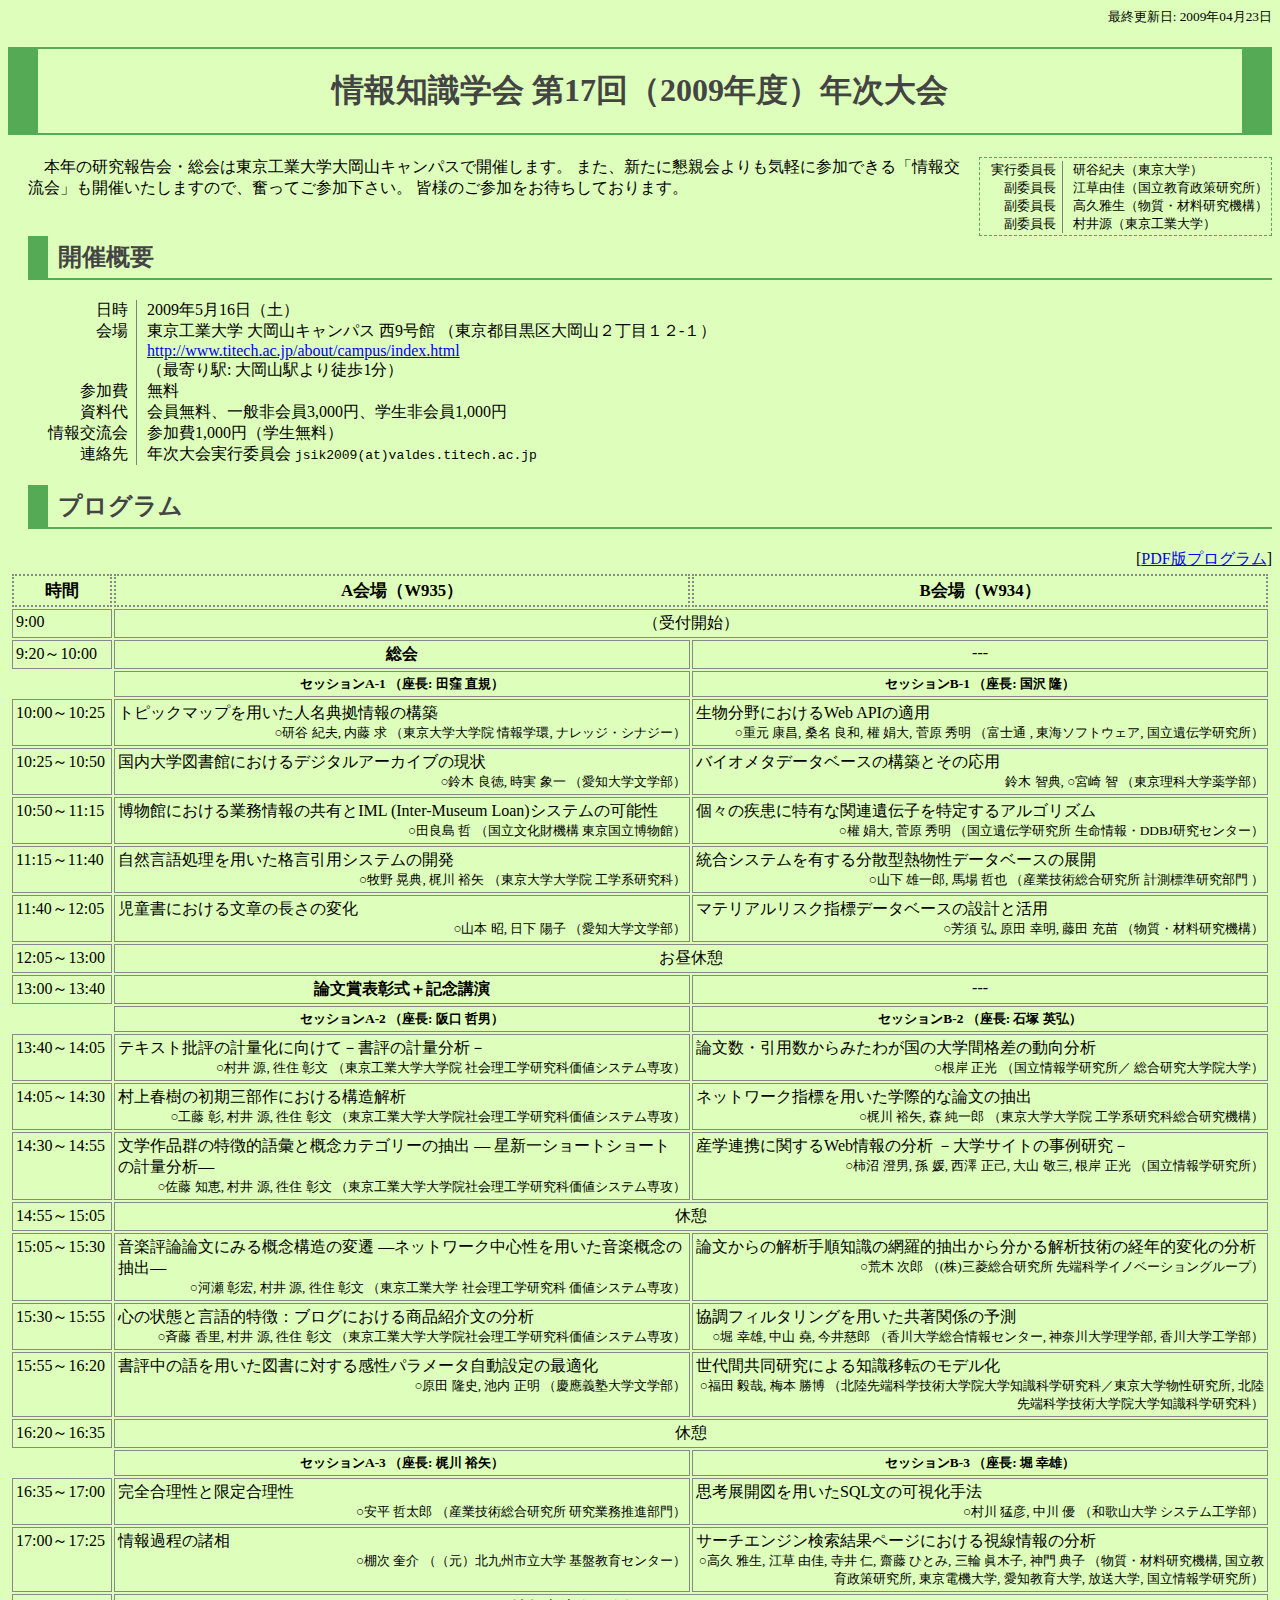
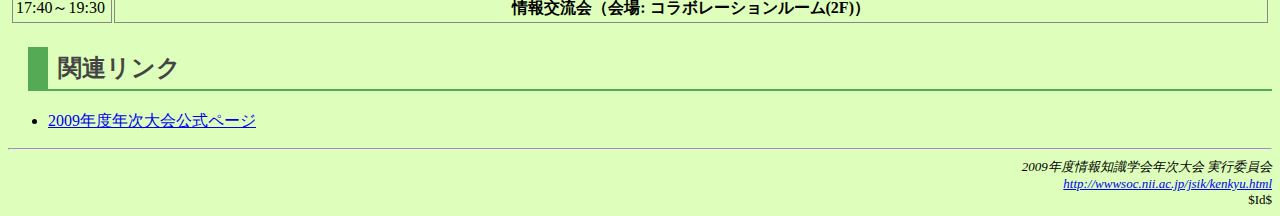
==== form/index.html @ 2bb88885 "title" ====
<!DOCTYPE HTML PUBLIC "-//W3C//DTD HTML 4.01//EN"
	"http://www.w3.org/TR/html4/strict.dtd">
<html lang="ja">
<head>
<meta http-equiv="Content-Type" content="text/html; charset=EUC-JP">
<link rel="stylesheet" href="style.css" type="text/css">
<link rev="made" href="mailto:tmasao@acm.org">
<title>�����μ��ز� ��17���2009ǯ�١�ǯ�����</title>
</head>
<body>
<!-- hhmts start -->
<div class="last-update">�ǽ�������: 2009ǯ04��23��</div>
<!-- hhmts end -->
<h1>�����μ��ز� ��17���2009ǯ�١�ǯ�����</h1>
<dl class="credit">
<dt>�¹԰Ѱ�Ĺ<dd>��ë���ס������ء�
<dt>���Ѱ�Ĺ<dd>����ͳ�¡ʹ�Ω��������������
<dt>���Ѱ�Ĺ<dd>��ײ�����ʪ�����������浡����
<dt>���Ѱ�Ĺ<dd>¼�渻�����������ء�
</dl>
<p>
��ǯ�θ�����������������������粬�������ѥ��ǳ��Ť��ޤ���
�ޤ��������˺��Ʋ���ⵤ�ڤ˻��äǤ���־����ή��פⳫ�Ť������ޤ��Τǡ�ʳ�äƤ����ò�������
���ͤΤ����ä��Ԥ����Ƥ���ޤ���
</p>

<h2>���ų���</h2>
<dl class="summary">
  <dt>����<dd>2009ǯ5��16�����ڡ� 
  <dt>���<dd>���������� �粬�������ѥ� ��9���
      ��������ܹ����粬�������ܣ���-����
      <dd><a href="http://www.titech.ac.jp/about/campus/index.html">http://www.titech.ac.jp/about/campus/index.html</a><br>
      <dd>�ʺǴ���: �粬���ؤ������1ʬ��
  <dt>������<dd>̵��
  <dt>������<dd>���̵������������3,000�ߡ���������1,000��
  <dt>�����ή��<dd>������1,000�ߡʳ���̵����
  <dt>Ϣ����<dd>ǯ�����¹԰Ѱ���
      <code>jsik2009(at)valdes.titech.ac.jp</code>
</dl>

<h2>�ץ������</h2>
<div style="text-align:right">[<a href="./program.pdf">PDF�ǥץ������</a>]</div>
<table id="program">
<tr>
<th>����</th>
<th class="colA"><center>A����W935��</center></th>
<th class="colB"><center>B����W934��</center></th>
</tr>
<tr>
<td>9:00</td>
<td colspan="2"><center>�ʼ��ճ��ϡ�</center></td>
</tr>
<tr>
<td>9:20��10:00</td>
<td><strong><center>����</center></strong></td>
<td><center>---</center></td>
</tr>
<tr>
<td class="blank"></td>
<td><strong><small><center>���å����A-1 �ʺ�Ĺ: �ķ� ľ����</center></small></strong></td>
<td><strong><small><center>���å����B-1 �ʺ�Ĺ: ���� δ��</center></small></strong></td>
</tr>
<tr>
<td>10:00��10:25</td>
<td>�ȥԥå��ޥåפ��Ѥ�����̾ŵ�����ι���
 
 
 

 <div class="authors">
 
 ����ë ����, ��ƣ ��
 ����������ر�

  ����ش�, �ʥ�å������ʥ�����
 </div></td>
<td>��ʪʬ��ˤ�����Web API��Ŭ��
 
 
 

 
 <div class="authors">

  ���Ÿ� ����, ��̾ ����, �� կ��, ���� ����
 ���ٻ���
  , �쳤���եȥ�����, ��Ω�����ظ�����
 </div></td>
</tr>
<tr>
<td>10:25��10:50</td>
<td>������ؿ޽�ۤˤ�����ǥ����륢�������֤θ���
     
     
     

 <div class="authors">
 
 ������ ����, ���� �ݰ�

 �ʰ������ʸ������
 </div></td>
<td>�Х����᥿�ǡ����١����ι��ۤȤ��α���




 
 <div class="authors">
  ���� ��ŵ, ���ܺ� ��
 ��������������������
 </div></td>
</tr>
<tr>
<td>10:50��11:15</td>
<td>��ʪ�ۤˤ������̳����ζ�ͭ��IML (Inter-Museum Loan)�����ƥ�β�ǽ��
 
 
 

 <div class="authors">
  �������� ů
  �ʹ�Ωʸ���ⵡ�� �����Ω��ʪ�ۡ�
  </div></td>
<td>�ġ��μ�������ͭ�ʴ�Ϣ�����Ҥ����ꤹ�륢�르�ꥺ��
 
 
 

 <div class="authors">
  ���� կ��, ���� ����
  �ʹ�Ω�����ظ����

  ��̿����DDBJ���楻�󥿡���
 </div></td>
</tr>
<tr>
<td>11:15��11:40</td>
<td>��������������Ѥ����ʸ����ѥ����ƥ�γ�ȯ
 
 
 
 <div class="authors">
 
  ������ ��ŵ, ���� ͵��
  ����������ر�

  ���طϸ���ʡ�
 </div></td>
<td>���祷���ƥ��ͭ����ʬ����Ǯʪ���ǡ����١�����Ÿ��
 
 

 <div class="authors">
  ������ ͺ��Ϻ, �Ͼ� ů��
 �ʻ��ȵ������縦��� ��¬ɸ�ฦ������
��
 </div></td>
</tr>
<tr>
<td>11:40��12:05</td>
<td>��Ƹ��ˤ�����ʸ�Ϥ�Ĺ�����Ѳ�
 
 
 

<div class="authors">
 ������ ��, ���� �ۻ�
�ʰ������ʸ������
</div></td>
<td>�ޥƥꥢ��ꥹ����ɸ�ǡ����١������߷פȳ���
 
 

 <div class="authors">
 
  ��˧�� ��, ���� ����, ƣ�� ����
  

  ��ʪ�����������浡����
  </div></td>
</tr>
<tr>
<td>12:05��13:00</td>
<td colspan="2"><center>����ٷ�</center></td>
</tr>
<tr>
<td>13:00��13:40</td>
<td><strong><center>��ʸ��ɽ�����ܵ�ǰ�ֱ�</center></strong></td>
<td><center>---</center></td>
</tr>
<tr>
<td class="blank"></td>
<td><strong><small><center>���å����A-2 �ʺ�Ĺ: ��� ů�ˡ�</center></small></strong></td>
<td><strong><small><center>���å����B-2 �ʺ�Ĺ: ���� �ѹ���</center></small></strong></td>
</tr>
<tr>
<td>13:40��14:05</td>
<td>�ƥ�������ɾ�η��̲��˸����ơݽ�ɾ�η���ʬ�ϡ�
 
 
 
<div class="authors">
��¼�� ��, �Ƚ� ��ʸ
��������������ر�

 �Ҳ������ظ���ʲ��ͥ����ƥ��칶��
</div></td>
<td>��ʸ�������ѿ�����ߤ��郎�����شֳʺ���ư��ʬ��
 
 
 

 <div class="authors">
  ������ ����
  �ʹ�Ω����ظ���꡿

  ���縦����ر���ء�
 </div></td>
</tr>
<tr>
<td>14:05��14:30</td>
<td>¼��ռ��ν��������ˤ����빽¤����
 
 
 
 

<div class="authors">
 ����ƣ ��, ¼�� ��, �Ƚ� ��ʸ
��������������ر��Ҳ������ظ���ʲ��ͥ����ƥ��칶��
</div></td>
<td>�ͥåȥ����ɸ���Ѥ����غ�Ū����ʸ�����



 <div class="authors">
 
 ������ ͵��, �� ���Ϻ
����������ر�

  ���طϸ�������縦�浡����
</div></td>
</tr>
<tr>
<td>14:30��14:55</td>
<td>ʸ�غ��ʷ�����ħŪ���äȳ�ǰ���ƥ��꡼����� �� �����쥷�硼�ȥ��硼�Ȥη���ʬ�ϡ�
 
 
 
 

 <div class="authors">
  ����ƣ �η�, ¼�� ��, �Ƚ� ��ʸ
��������������ر��Ҳ������ظ���ʲ��ͥ����ƥ��칶��
</div></td>
<td>����Ϣ�Ȥ˴ؤ���Web�����ʬ�� ����إ����Ȥλ��㸦���
 
 
 
 <div class="authors">
  ������ ����, ¹ ɲ, ��߷ ����, �绳 �ɻ�,

  ���� ����
  �ʹ�Ω����ظ�����
 </div></td>
</tr>
<tr>
<td>14:55��15:05</td>
<td colspan="2"><center>�ٷ�</center></td>
</tr>
<tr>
<td>15:05��15:30</td>
<td>����ɾ����ʸ�ˤߤ복ǰ��¤������ ���ͥåȥ���濴�����Ѥ������ڳ�ǰ����С�
 
 
 
 

 <div class="authors">
 ������ ����, ¼�� ��, �Ƚ� ��ʸ
 ������������ �Ҳ������ظ���� ���ͥ����ƥ��칶��
 </div></td>
<td>��ʸ����β��ϼ���μ�������Ū��Ф���ʬ������ϵ��Ѥη�ǯŪ�Ѳ���ʬ��
 
 
 
 

 <div class="authors">
  ������ ��Ϻ
  ��(��)��ɩ���縦��� ��ü�ʳإ��Υ١�����󥰥롼�ס�
 </div></td>
</tr>
<tr>
<td>15:30��15:55</td>
<td>���ξ��֤ȸ���Ū��ħ���֥����ˤ����뾦�ʾҲ�ʸ��ʬ��
 
 
 

<div class="authors">
����ƣ ��Τ, ¼�� ��, �Ƚ� ��ʸ
 ��������������ر��Ҳ������ظ���ʲ��ͥ����ƥ��칶��
</div></td>
<td>��Ĵ�ե��륿��󥰤��Ѥ��������ط���ͽ¬
 
 
 

 <div class="authors">

 ���� ��ͺ, �滳 ��, �����Ϻ
 �ʹ������������󥻥󥿡�, ���������������, ������ع�������
 </div></td>
</tr>
<tr>
<td>15:55��16:20</td>
<td>��ɾ��θ���Ѥ����޽���Ф��봶���ѥ�᡼����ư����κ�Ŭ��

<div class="authors">
 ������ δ��, ���� ����
 �ʷ���������ʸ������
</div></td>
<td>����ֶ�Ʊ����ˤ���μ���ž�Υ�ǥ벽




 <div class="authors">
 ��ʡ�� ����, ���� ����
 ����Φ��ü�ʳص�����ر�����μ��ʳظ���ʡ�������ʪ�������, ��Φ��ü�ʳص�����ر�����μ��ʳظ���ʡ�
 </div></td>
</tr>
<tr>
<td>16:20��16:35</td>
<td colspan="2"><center>�ٷ�</center></td>
</tr>
<tr>
<td class="blank"></td>
<td><strong><small><center>���å����A-3 �ʺ�Ĺ: ���� ͵���</center></small></strong></td>
<td><strong><small><center>���å����B-3 �ʺ�Ĺ: �� ��ͺ��</center></small></strong></td>
</tr>
<tr>
<td>16:35��17:00</td>
<td>�����������ȸ��������



<div class="authors">
����ʿ ů��Ϻ
�ʻ��ȵ������縦���

 �����̳��������
</div></td>
<td>�׹�Ÿ���ޤ��Ѥ���SQLʸ�βĻ벽��ˡ
 
 
 
 

<div class="authors">
 ��¼�� ��ɧ, ���� ͥ
 ���²λ����

 �����ƥ๩������
</div></td>
</tr>
<tr>
<td>17:00��17:25</td>
<td>��������ν���



<div class="authors">
��ê�� ����
�ʡʸ����̶彣��Ω���

 ���׶��饻�󥿡���
</div></td>
<td>���������󥸥󸡺���̥ڡ����ˤ�������������ʬ��




 <div class="authors">
 ����� ����, ���� ͳ��, ���� ��, �ƣ �ҤȤ�, ���� ���ڻ�, ���� ŵ��
 ��ʪ�����������浡��, ��Ω�������������, ����ŵ����, ���ζ������, �������, ��Ω����ظ�����
 </div></td>
</tr>
<tr>
<td>17:40��19:30</td>
<td colspan="2"><strong><center>�����ή��ʲ��: ����ܥ졼�����롼��(2F)��</center></strong></td>
</tr>
</table>

<h2>��Ϣ���</h2>
<ul>
  <li><a href="http://wwwsoc.nii.ac.jp/jsik/kenkyu.html">2009ǯ��ǯ���������ڡ���</a>
</ul>
<hr>
<address>
2009ǯ�پ����μ��ز�ǯ����� �¹԰Ѱ���<br>
<a href="http://wwwsoc.nii.ac.jp/jsik/kenkyu.html">http://wwwsoc.nii.ac.jp/jsik/kenkyu.html</a>
</address>
<div class="id">$Id$</div>
</body>
</html>
---- form/style.css ----
body {
  background-color: #dfb;
/*  color: #0b900b;*/
}
h1, h2, h3 {
  clear: both;
}
h1 {
  color: #444;
  padding: 20px;
  text-align: center;
  border: solid #5a5 2px;
  border-left: solid #5a5 30px;
  border-right: solid #5a5 30px;
}
h2 {
  border-left: solid #5a5 20px;
  border-bottom: solid #5a5 2px;
  color: #444;
  padding: 5px;
  padding-left: 10px;
  margin-left: 20px;
}
p {
text-indent: 1em;
margin: 1px 20px;
}
.last-update {
text-align: right;
font-size: smaller;
}
address, .id {
  text-align: right;
  font-size: small;
}
dl dt {
  display: block;
  float:   left;
  clear:   both;
  width: 5.5em;
  text-align: right;
}
dl dd {
  margin-left:  6em;
  border-left:  1px solid gray;
  text-align:   left;
  padding-left: 10px;
}
dl.credit {
  font-size: smaller;
  float: right;
  margin: 0 0 0 .5em;
  padding: .2em;
  border: dashed #5a5 1px;
}
dl.summary {
  margin-left: 2em;
}
div.authors {
  font-size: smaller;
  text-align: right;
}
#program {
  padding: 2px;
}
#program td {
  padding: 3px;
  border: solid 1px #888;
  vertical-align: top;
}
#program th {
  font-size: 105%;
  padding: 3px;
  border: dotted 2px #888;
}
#program .colA { width: 46% }
#program .colB { width: 46% }
#program td.blank { border: none; }
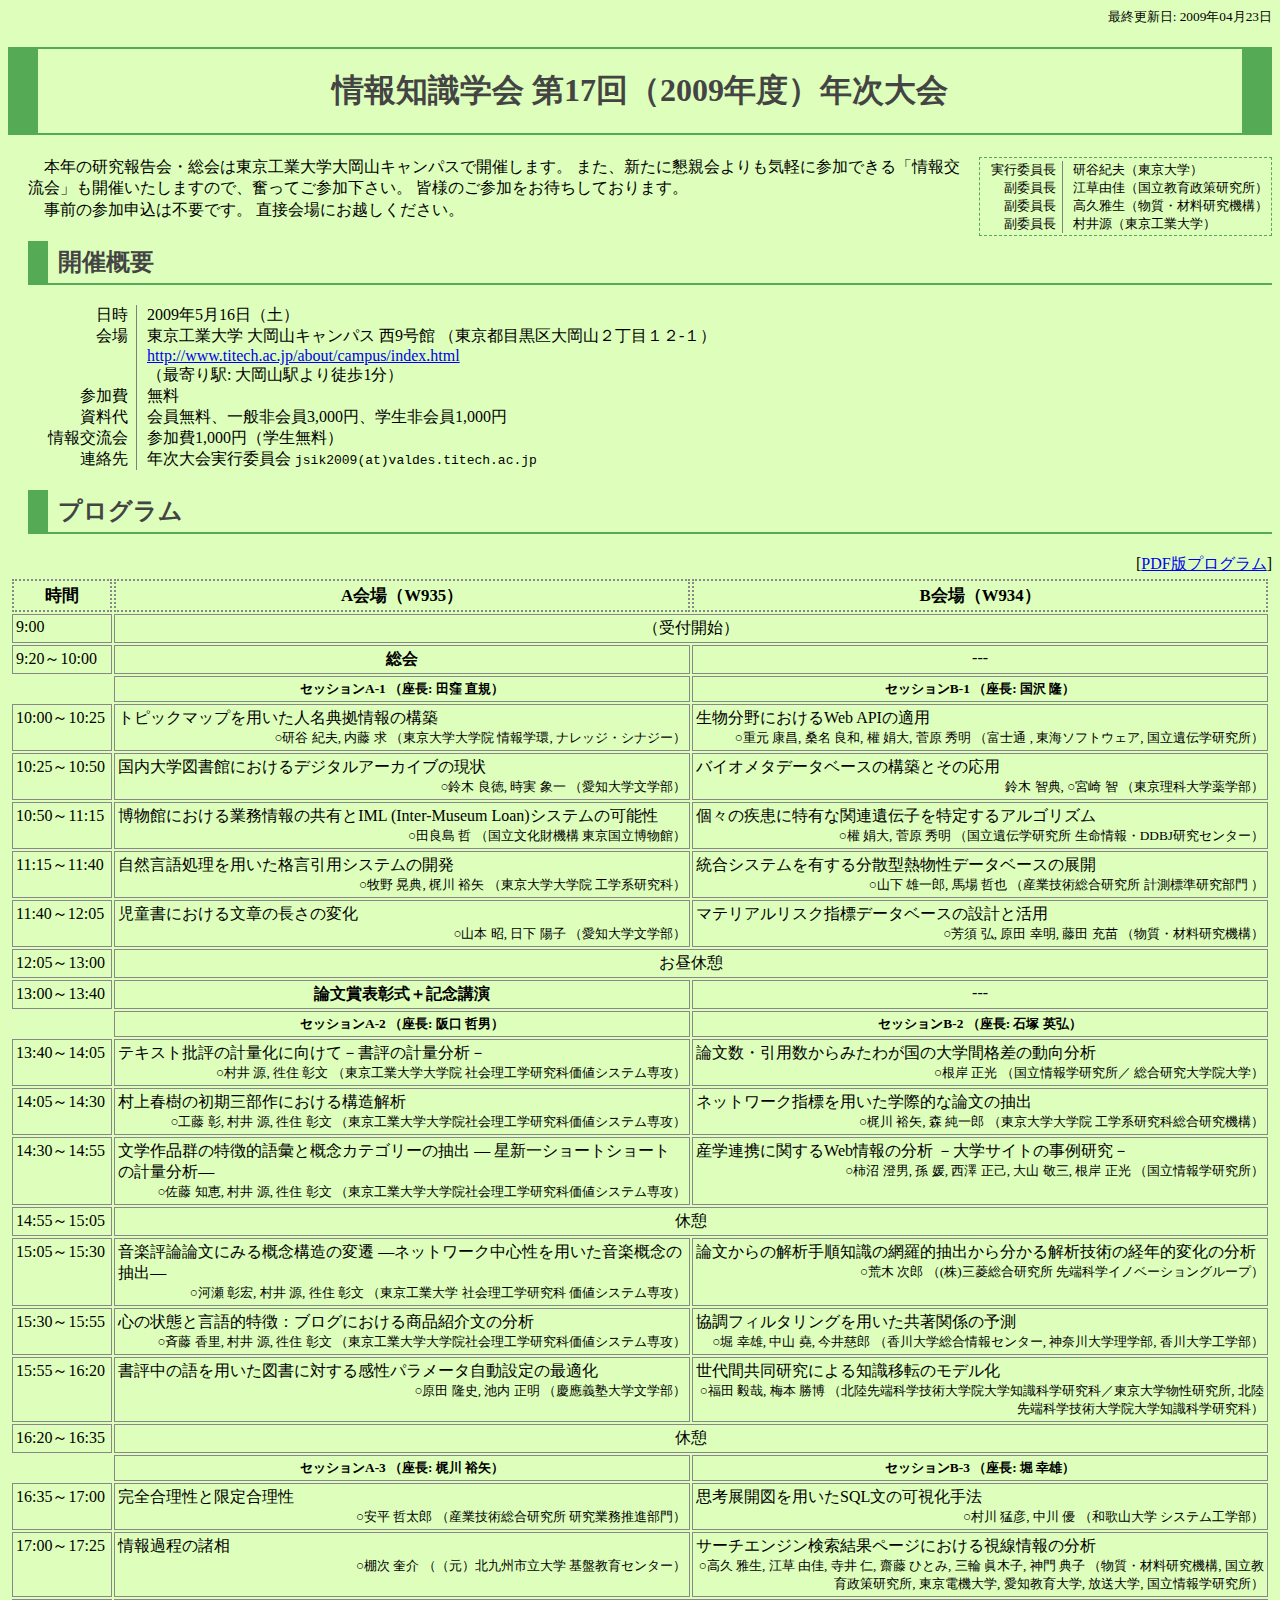
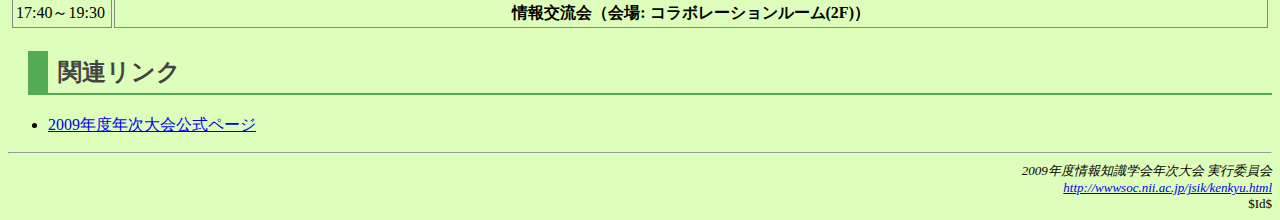
==== commit 36243675: "参加申し込みが不要である旨を告知" ====
--- a/form/index.html
+++ b/form/index.html
@@ -23,7 +23,10 @@
 �ޤ��������˺��Ʋ���ⵤ�ڤ˻��äǤ���־����ή��פⳫ�Ť������ޤ��Τǡ�ʳ�äƤ����ò�������
 ���ͤΤ����ä��Ԥ����Ƥ���ޤ���
 </p>
-
+<p>
+�����λ��ÿ��������פǤ���
+ľ�ܲ��ˤ��ۤ�����������
+</p>
 <h2>���ų���</h2>
 <dl class="summary">
   <dt>����<dd>2009ǯ5��16�����ڡ� 
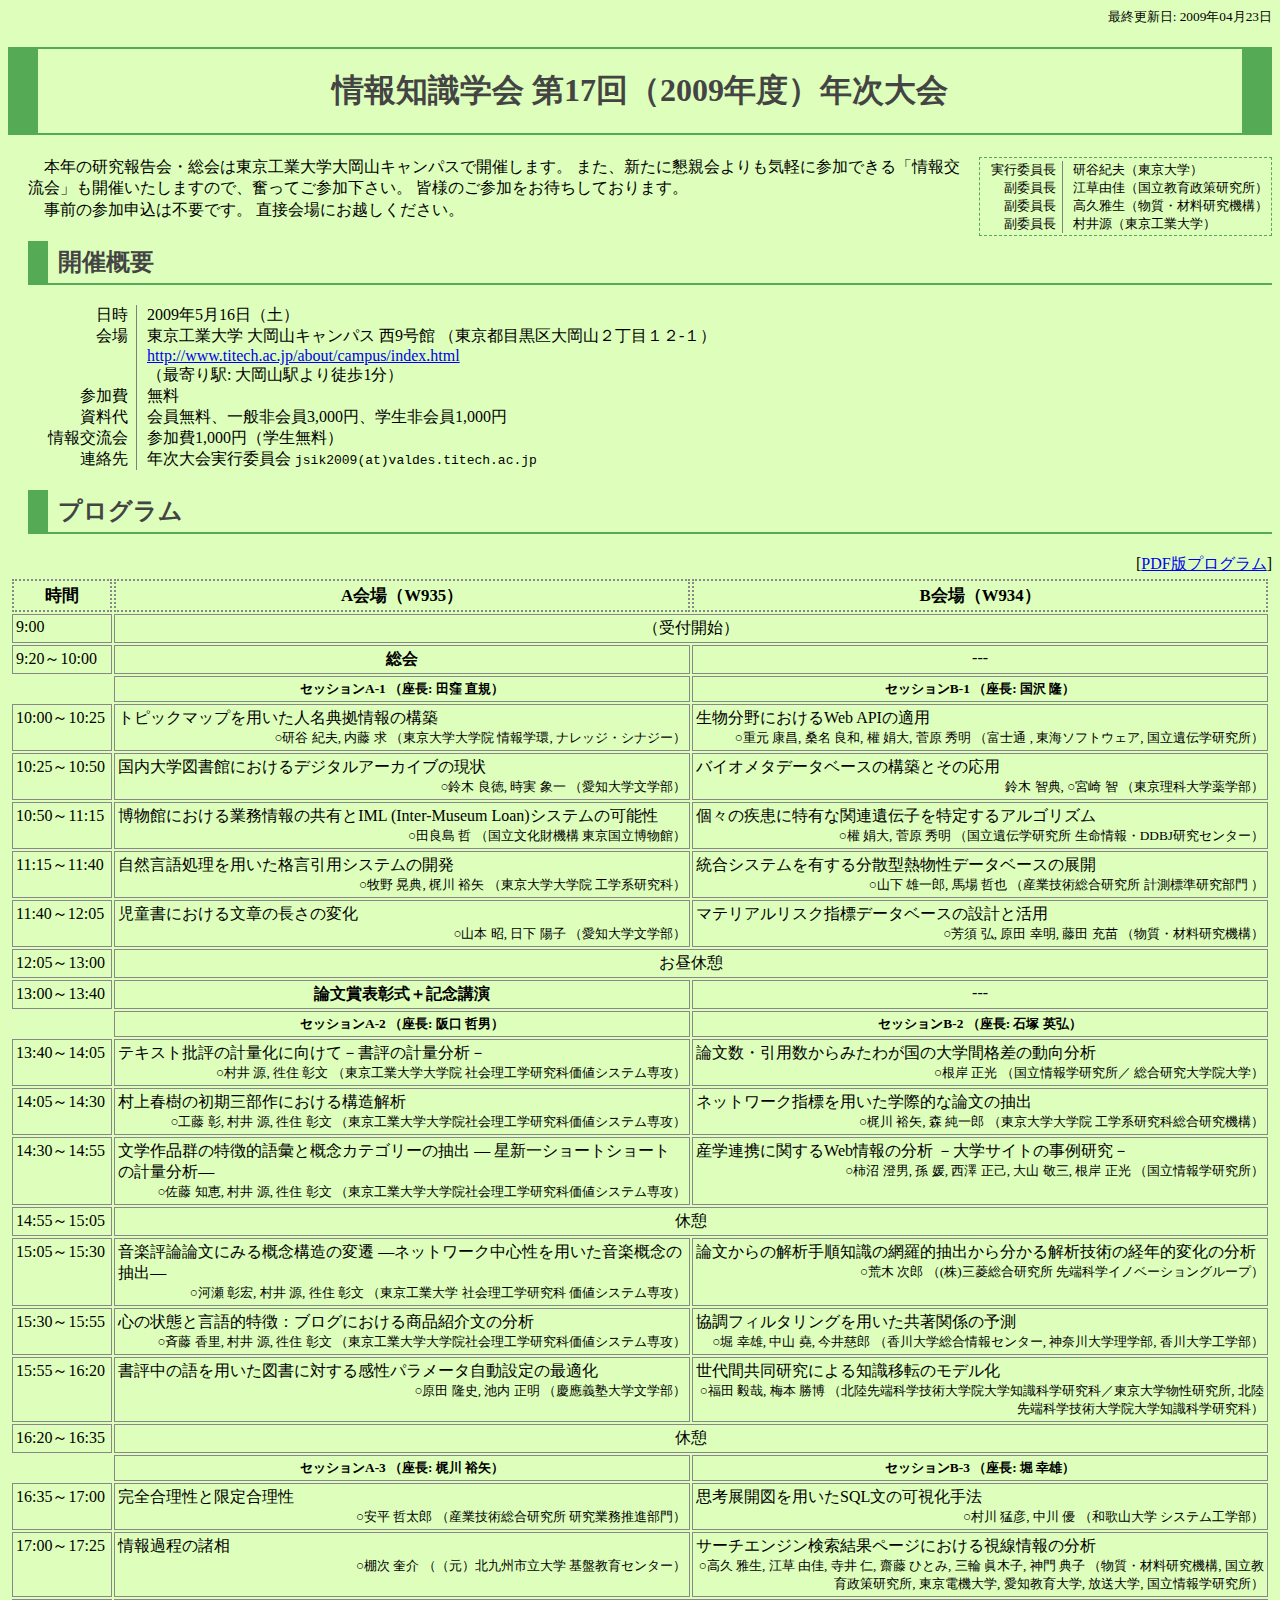
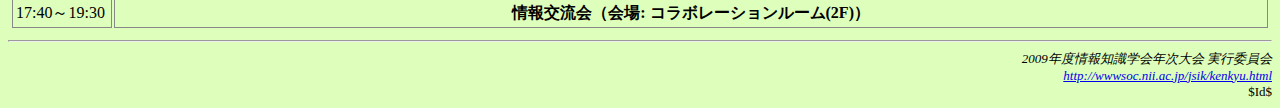
==== commit 36acdf80: "関連リンクを除去" ====
--- a/form/index.html
+++ b/form/index.html
@@ -397,10 +397,6 @@
 </tr>
 </table>
 
-<h2>��Ϣ���</h2>
-<ul>
-  <li><a href="http://wwwsoc.nii.ac.jp/jsik/kenkyu.html">2009ǯ��ǯ���������ڡ���</a>
-</ul>
 <hr>
 <address>
 2009ǯ�پ����μ��ز�ǯ����� �¹԰Ѱ���<br>
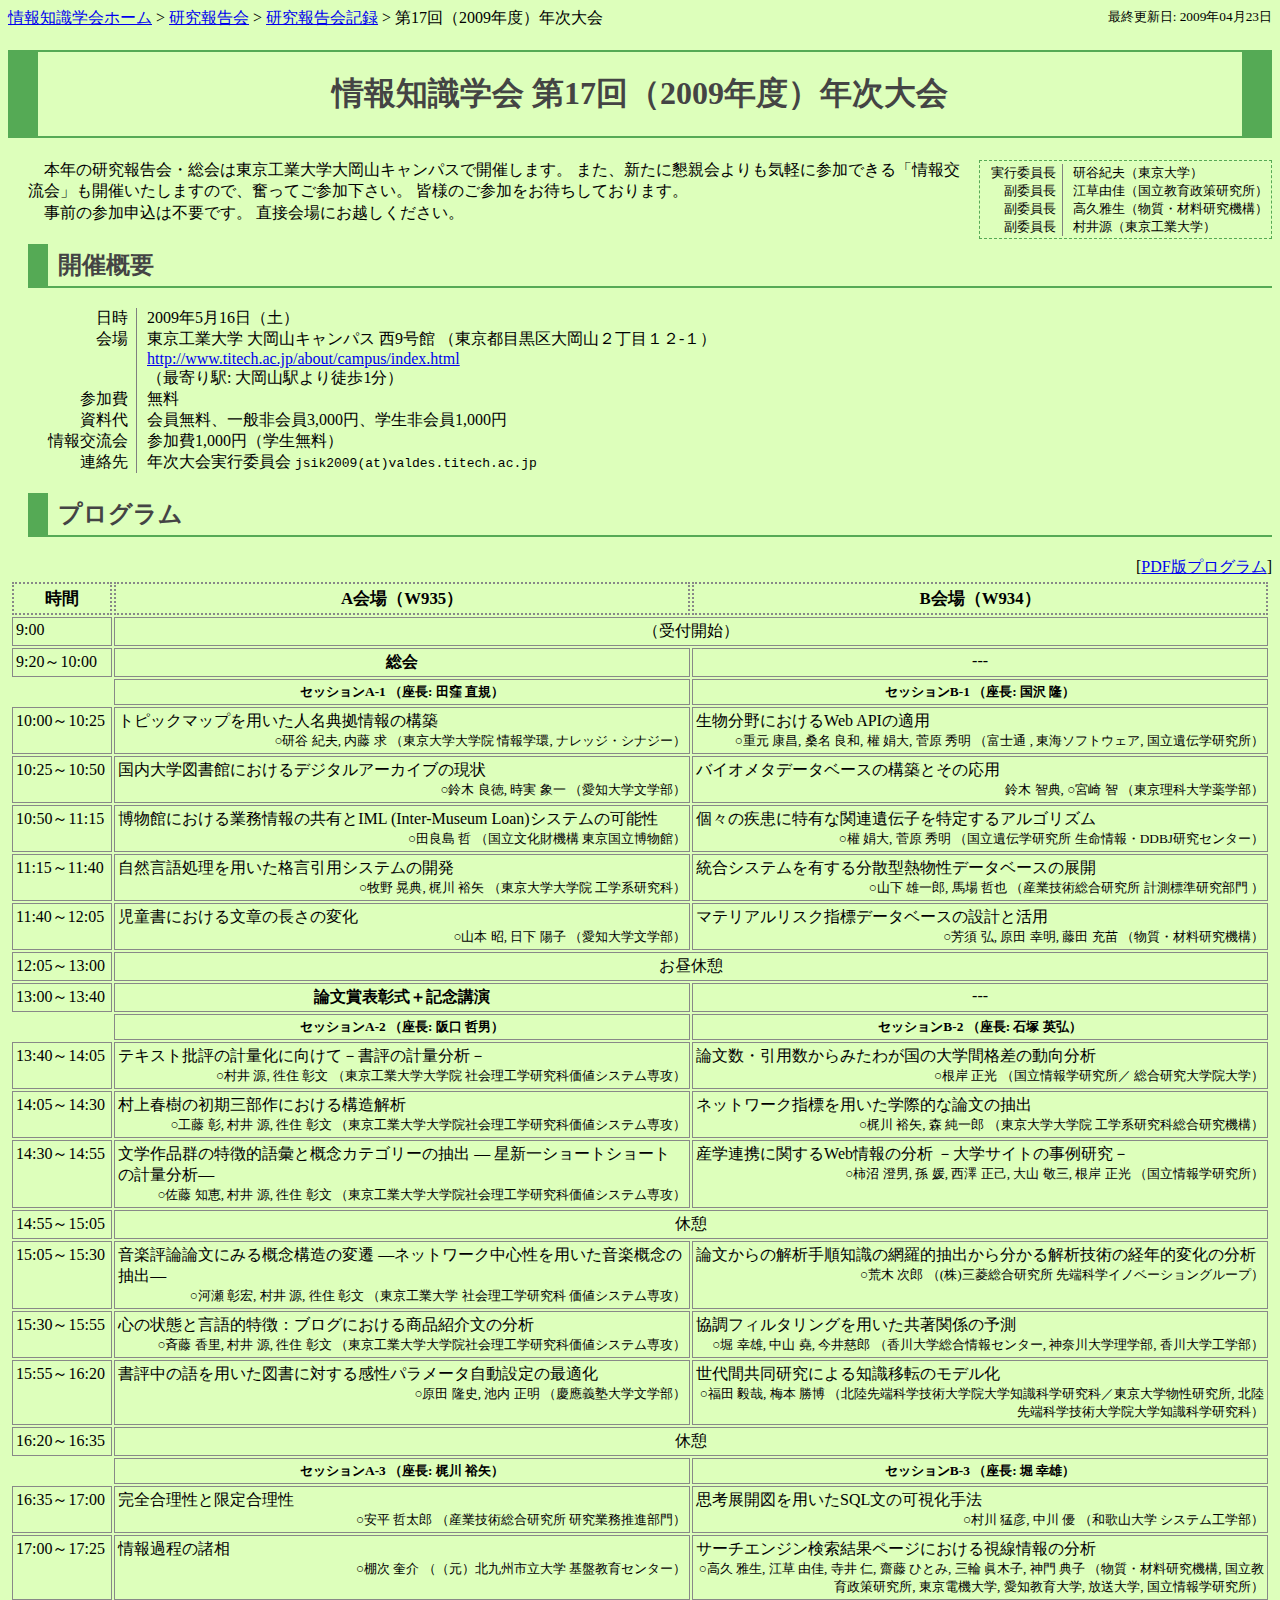
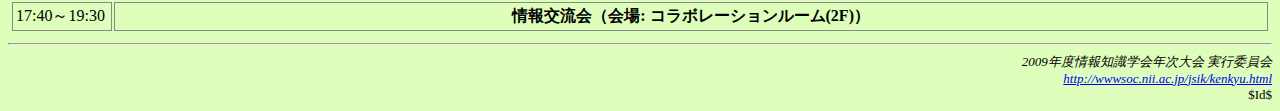
==== commit ce98a4fc: "topicpath" ====
--- a/form/index.html
+++ b/form/index.html
@@ -11,6 +11,12 @@
 <!-- hhmts start -->
 <div class="last-update">�ǽ�������: 2009ǯ04��23��</div>
 <!-- hhmts end -->
+<div class="navi">
+<a href="http://wwwsoc.nii.ac.jp/jsik/index.html">�����μ��ز�ۡ���</a> &gt;
+<a href="http://wwwsoc.nii.ac.jp/jsik/kenkyu.html">��������</a> &gt;
+<a href="http://wwwsoc.nii.ac.jp/jsik/kenkyu/kenkyuhokoku.html">��������Ͽ</a>
+&gt; ��17���2009ǯ�١�ǯ�����
+</div>
 <h1>�����μ��ز� ��17���2009ǯ�١�ǯ�����</h1>
 <dl class="credit">
 <dt>�¹԰Ѱ�Ĺ<dd>��ë���ס������ء�
@@ -44,11 +50,13 @@
 <h2>�ץ������</h2>
 <div style="text-align:right">[<a href="./program.pdf">PDF�ǥץ������</a>]</div>
 <table id="program">
+<thead>
 <tr>
 <th>����</th>
 <th class="colA"><center>A����W935��</center></th>
 <th class="colB"><center>B����W934��</center></th>
 </tr>
+</thead>
 <tr>
 <td>9:00</td>
 <td colspan="2"><center>�ʼ��ճ��ϡ�</center></td>
--- a/form/style.css
+++ b/form/style.css
@@ -26,8 +26,8 @@
 margin: 1px 20px;
 }
 .last-update {
-text-align: right;
-font-size: smaller;
+  float: right;
+  font-size: smaller;
 }
 address, .id {
   text-align: right;
@@ -49,7 +49,7 @@
 dl.credit {
   font-size: smaller;
   float: right;
-  margin: 0 0 0 .5em;
+  margin: 0 0 0 1em;
   padding: .2em;
   border: dashed #5a5 1px;
 }
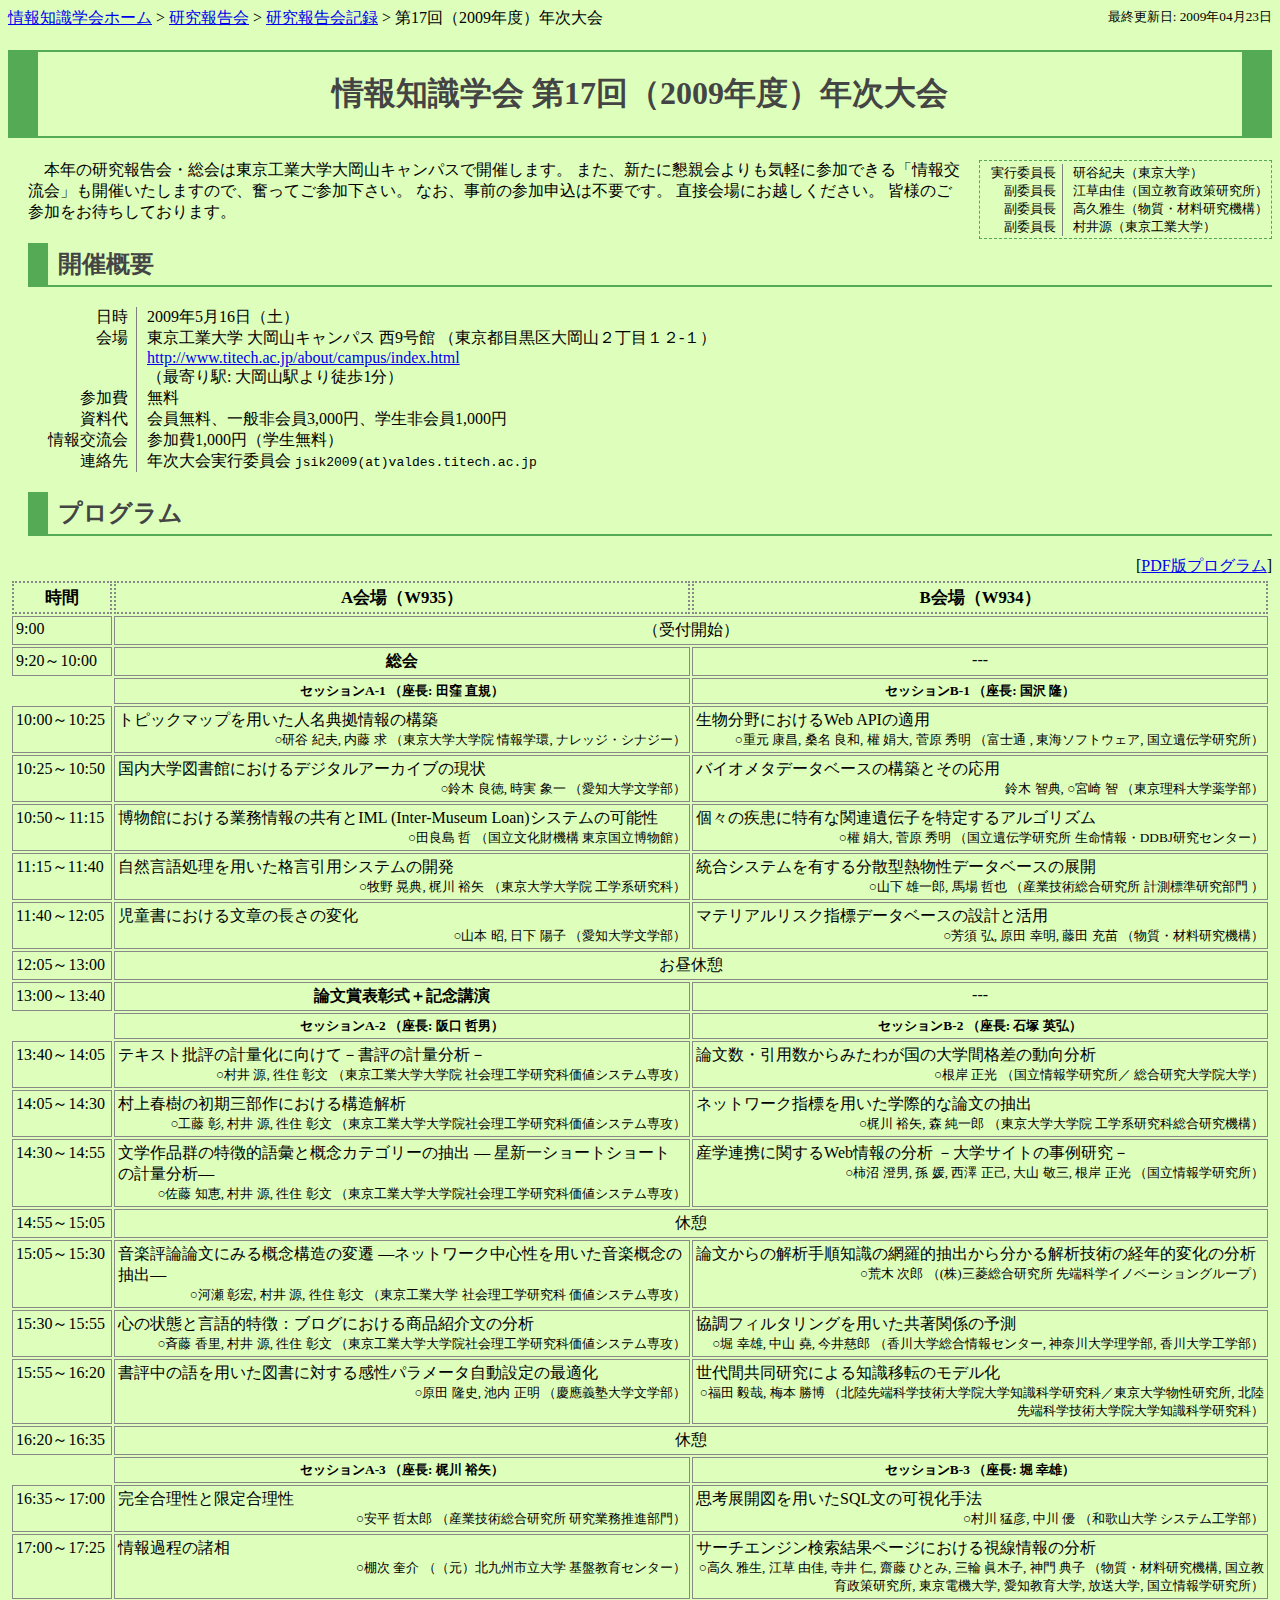
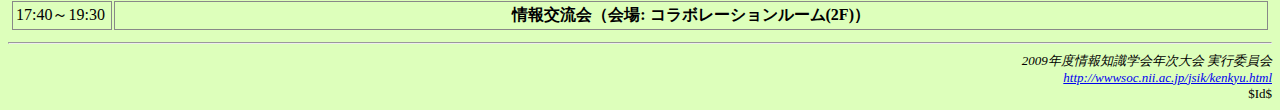
==== commit 3649232a: "冒頭分は一段落にまとめる" ====
--- a/form/index.html
+++ b/form/index.html
@@ -27,11 +27,9 @@
 <p>
 ��ǯ�θ�����������������������粬�������ѥ��ǳ��Ť��ޤ���
 �ޤ��������˺��Ʋ���ⵤ�ڤ˻��äǤ���־����ή��פⳫ�Ť������ޤ��Τǡ�ʳ�äƤ����ò�������
+�ʤ��������λ��ÿ��������פǤ���
+ľ�ܲ��ˤ��ۤ�����������
 ���ͤΤ����ä��Ԥ����Ƥ���ޤ���
-</p>
-<p>
-�����λ��ÿ��������פǤ���
-ľ�ܲ��ˤ��ۤ�����������
 </p>
 <h2>���ų���</h2>
 <dl class="summary">
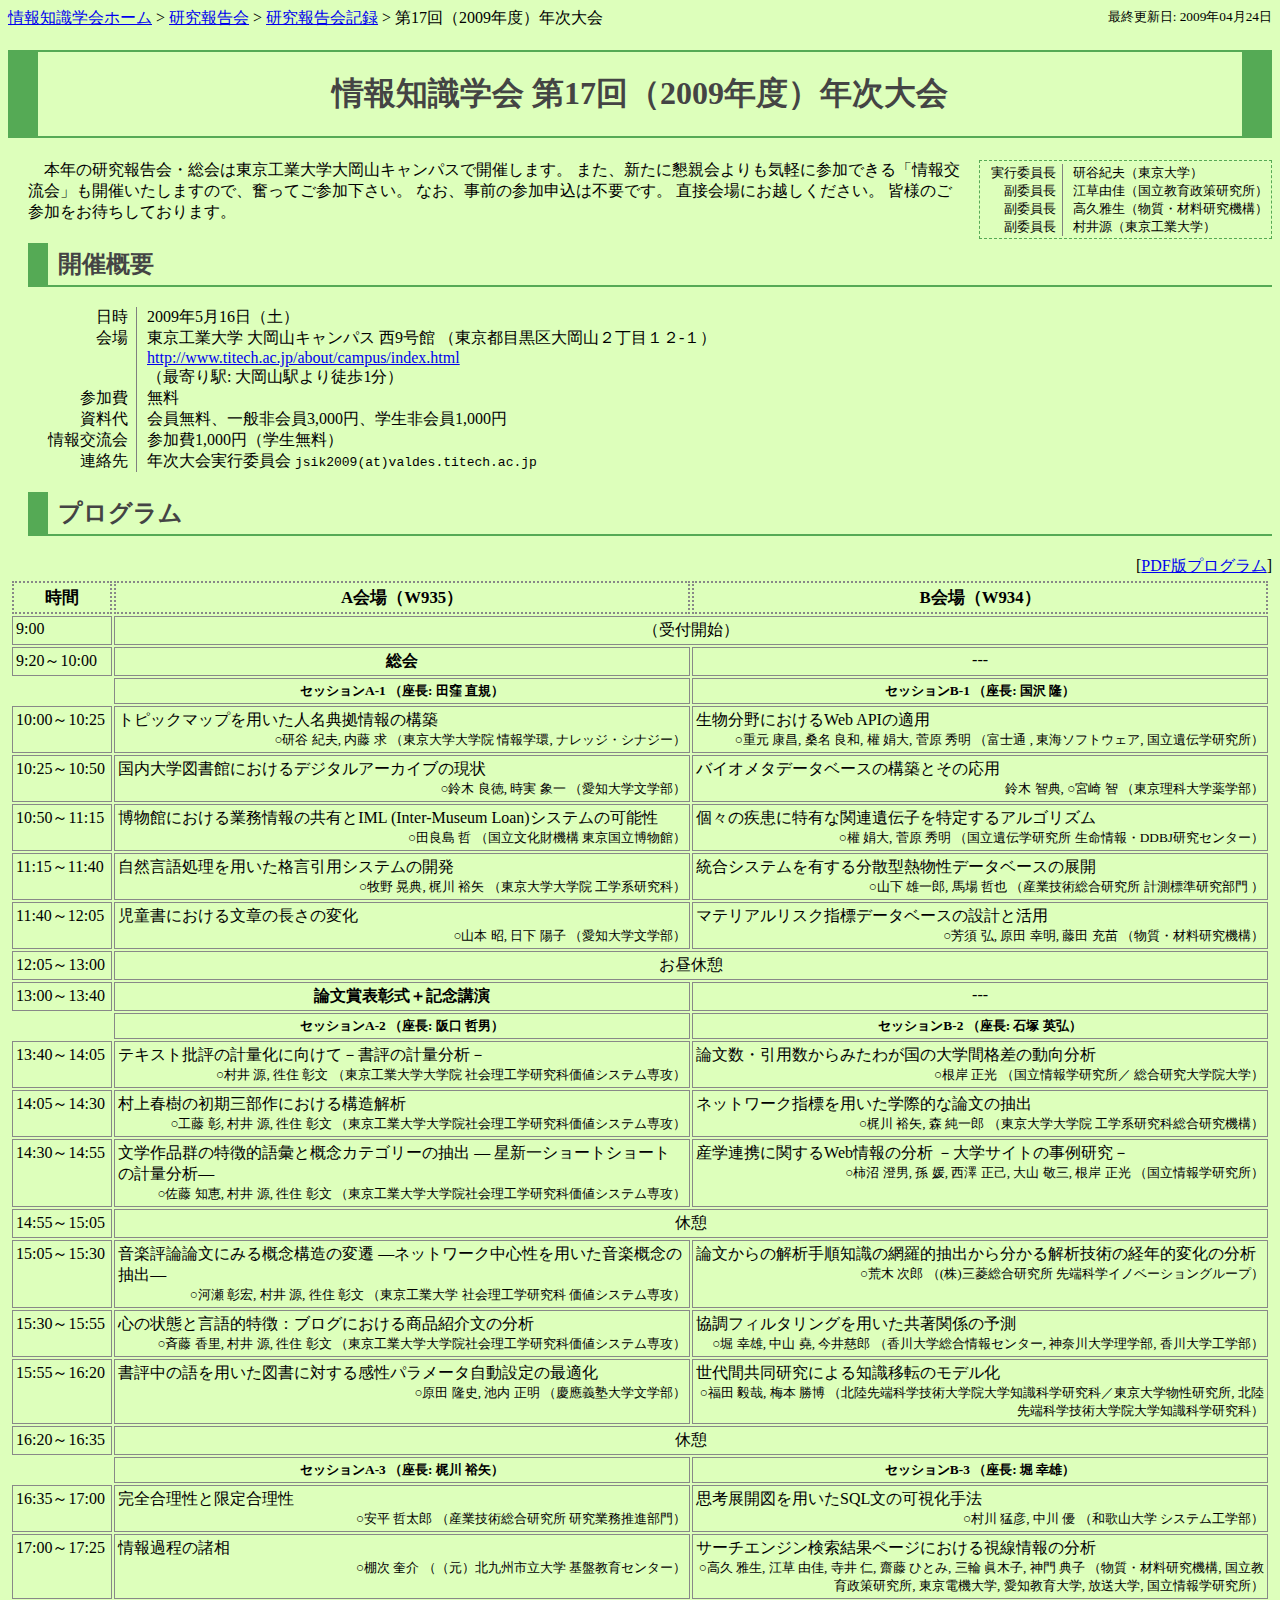
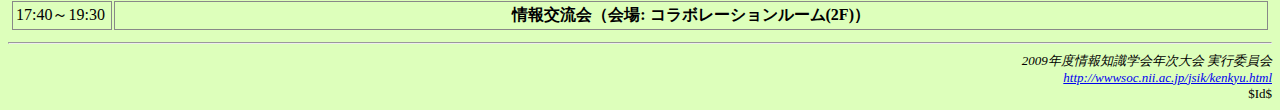
==== commit 9f3fd279: "PDFファイル名の変更を反映" ====
--- a/form/index.html
+++ b/form/index.html
@@ -9,7 +9,7 @@
 </head>
 <body>
 <!-- hhmts start -->
-<div class="last-update">�ǽ�������: 2009ǯ04��23��</div>
+<div class="last-update">�ǽ�������: 2009ǯ04��24��</div>
 <!-- hhmts end -->
 <div class="navi">
 <a href="http://wwwsoc.nii.ac.jp/jsik/index.html">�����μ��ز�ۡ���</a> &gt;
@@ -46,7 +46,7 @@
 </dl>
 
 <h2>�ץ������</h2>
-<div style="text-align:right">[<a href="./program.pdf">PDF�ǥץ������</a>]</div>
+<div style="text-align:right">[<a href="./2009program.pdf">PDF�ǥץ������</a>]</div>
 <table id="program">
 <thead>
 <tr>
--- a/form/style.css
+++ b/form/style.css
@@ -28,6 +28,7 @@
 .last-update {
   float: right;
   font-size: smaller;
+  margin-left: 1em;
 }
 address, .id {
   text-align: right;
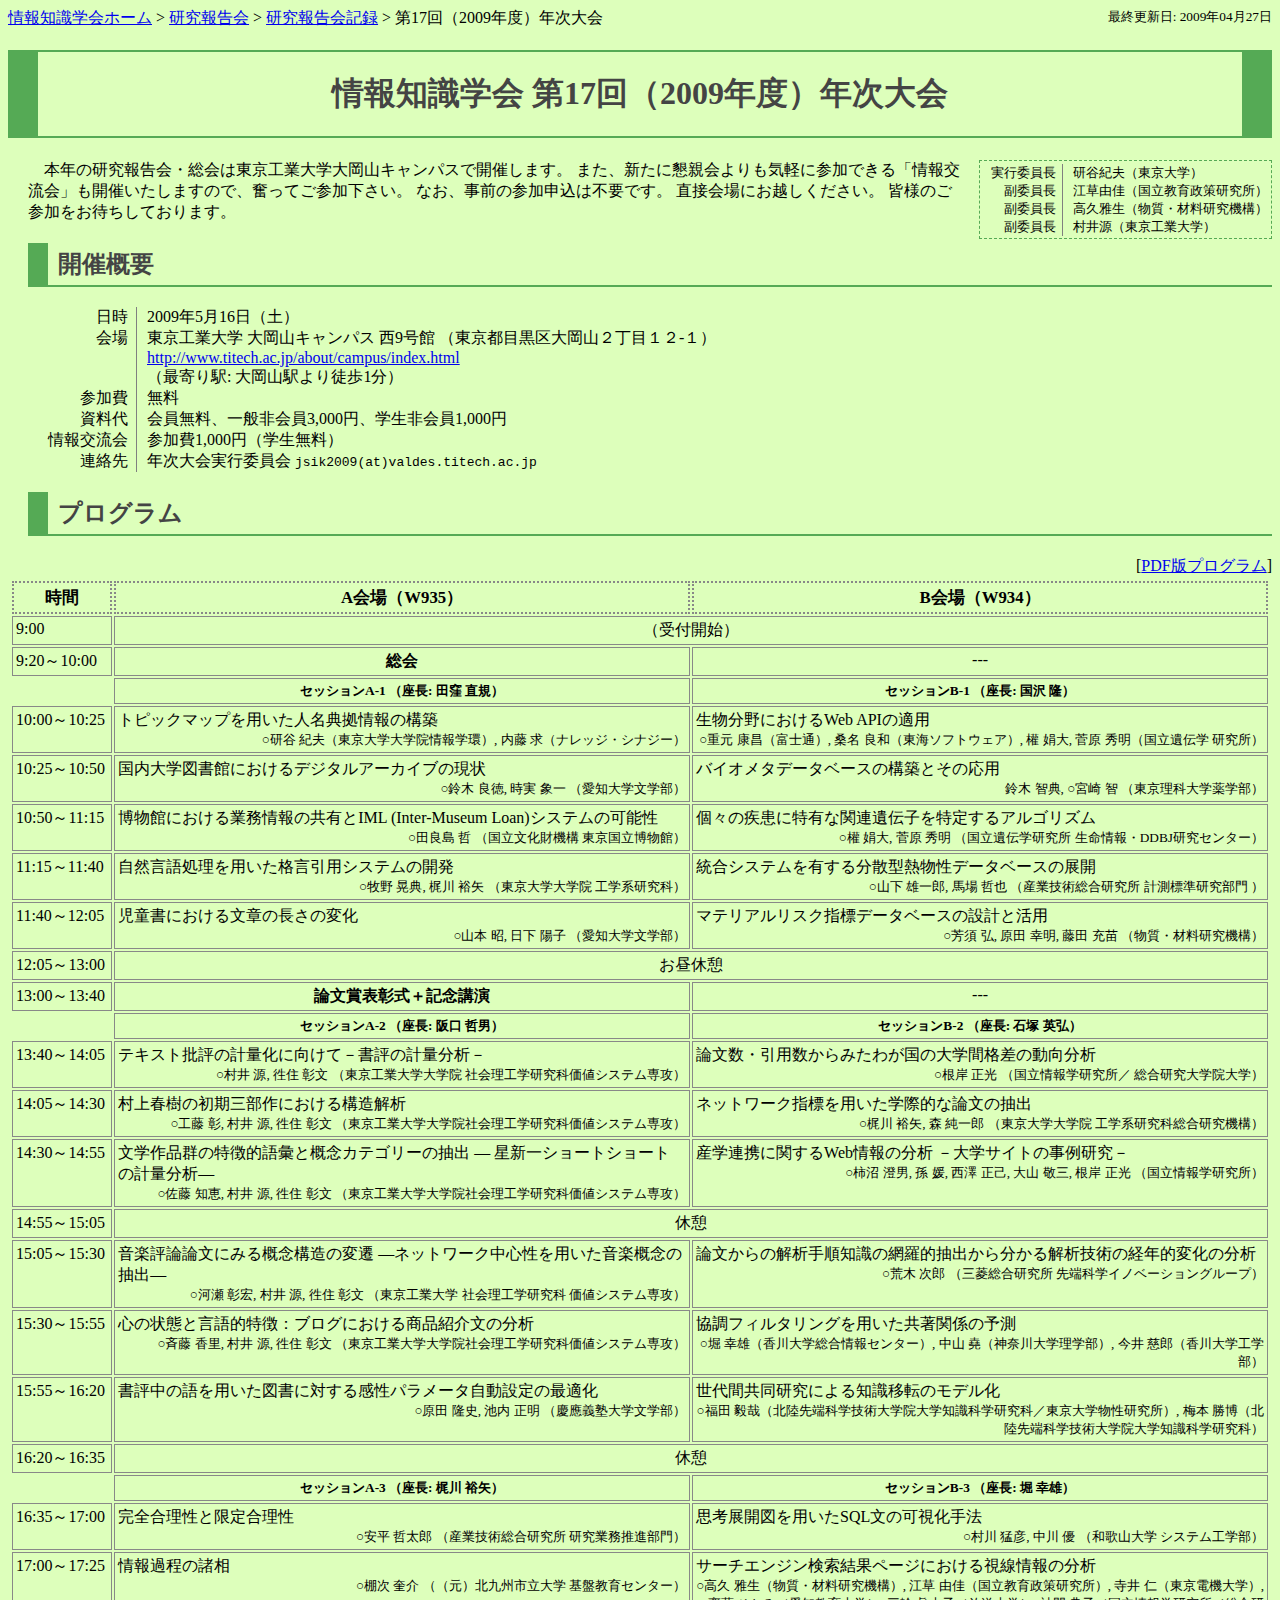
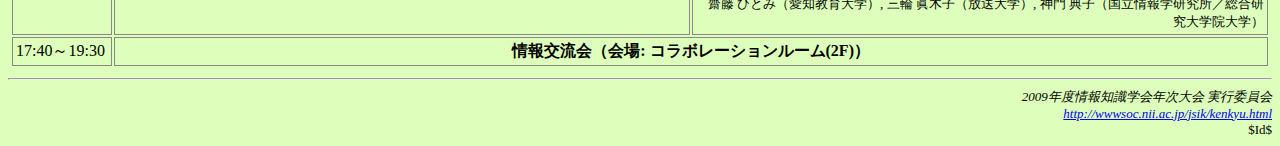
==== commit 88858fc7: "所属表記を微調整" ====
--- a/form/index.html
+++ b/form/index.html
@@ -9,7 +9,7 @@
 </head>
 <body>
 <!-- hhmts start -->
-<div class="last-update">�ǽ�������: 2009ǯ04��24��</div>
+<div class="last-update">�ǽ�������: 2009ǯ04��27��</div>
 <!-- hhmts end -->
 <div class="navi">
 <a href="http://wwwsoc.nii.ac.jp/jsik/index.html">�����μ��ز�ۡ���</a> &gt;
@@ -77,11 +77,10 @@
  
 
  <div class="authors">
- 
- ����ë ����, ��ƣ ��
- ����������ر�
-
-  ����ش�, �ʥ�å������ʥ�����
+
+ ����ë ���ס���������ر�����شġ�,
+
+  ��ƣ ��ʥʥ�å������ʥ�����
  </div></td>
 <td>��ʪʬ��ˤ�����Web API��Ŭ��
  
@@ -91,9 +90,11 @@
  
  <div class="authors">
 
-  ���Ÿ� ����, ��̾ ����, �� կ��, ���� ����
- ���ٻ���
-  , �쳤���եȥ�����, ��Ω�����ظ�����
+  ���Ÿ� �������ٻ��̡�,
+  ��̾ ���¡��쳤���եȥ�������,
+  �� կ��, ���� �����ʹ�Ω������
+
+  ������
  </div></td>
 </tr>
 <tr>
@@ -298,7 +299,7 @@
 
  <div class="authors">
   ������ ��Ϻ
-  ��(��)��ɩ���縦��� ��ü�ʳإ��Υ١�����󥰥롼�ס�
+  �ʻ�ɩ���縦��� ��ü�ʳإ��Υ١�����󥰥롼�ס�
  </div></td>
 </tr>
 <tr>
@@ -319,8 +320,11 @@
 
  <div class="authors">
 
- ���� ��ͺ, �滳 ��, �����Ϻ
- �ʹ������������󥻥󥿡�, ���������������, ������ع�������
+ ���� ��ͺ�ʹ������������󥻥󥿡���,
+
+  �滳 ���ʿ����������������,
+
+  ���� ��Ϻ�ʹ�����ع�������
  </div></td>
 </tr>
 <tr>
@@ -337,8 +341,8 @@
 
 
  <div class="authors">
- ��ʡ�� ����, ���� ����
- ����Φ��ü�ʳص�����ر�����μ��ʳظ���ʡ�������ʪ�������, ��Φ��ü�ʳص�����ر�����μ��ʳظ���ʡ�
+ ��ʡ�� ���ȡ���Φ��ü�ʳص�����ر�����μ��ʳظ���ʡ�������ʪ��������,
+  ���� �������Φ��ü�ʳص�����ر�����μ��ʳظ���ʡ�
  </div></td>
 </tr>
 <tr>
@@ -393,8 +397,12 @@
 
 
  <div class="authors">
- ����� ����, ���� ͳ��, ���� ��, �ƣ �ҤȤ�, ���� ���ڻ�, ���� ŵ��
- ��ʪ�����������浡��, ��Ω�������������, ����ŵ����, ���ζ������, �������, ��Ω����ظ�����
+ ����� ������ʪ�����������浡����,
+  ���� ͳ�¡ʹ�Ω��������������,
+  ���� �Ρ�����ŵ���ء�,
+  �ƣ �ҤȤߡʰ��ζ�����ء�,
+  ���� ���ڻҡ�������ء�,
+  ���� ŵ�ҡʹ�Ω����ظ���꡿���縦����ر���ء�
  </div></td>
 </tr>
 <tr>
